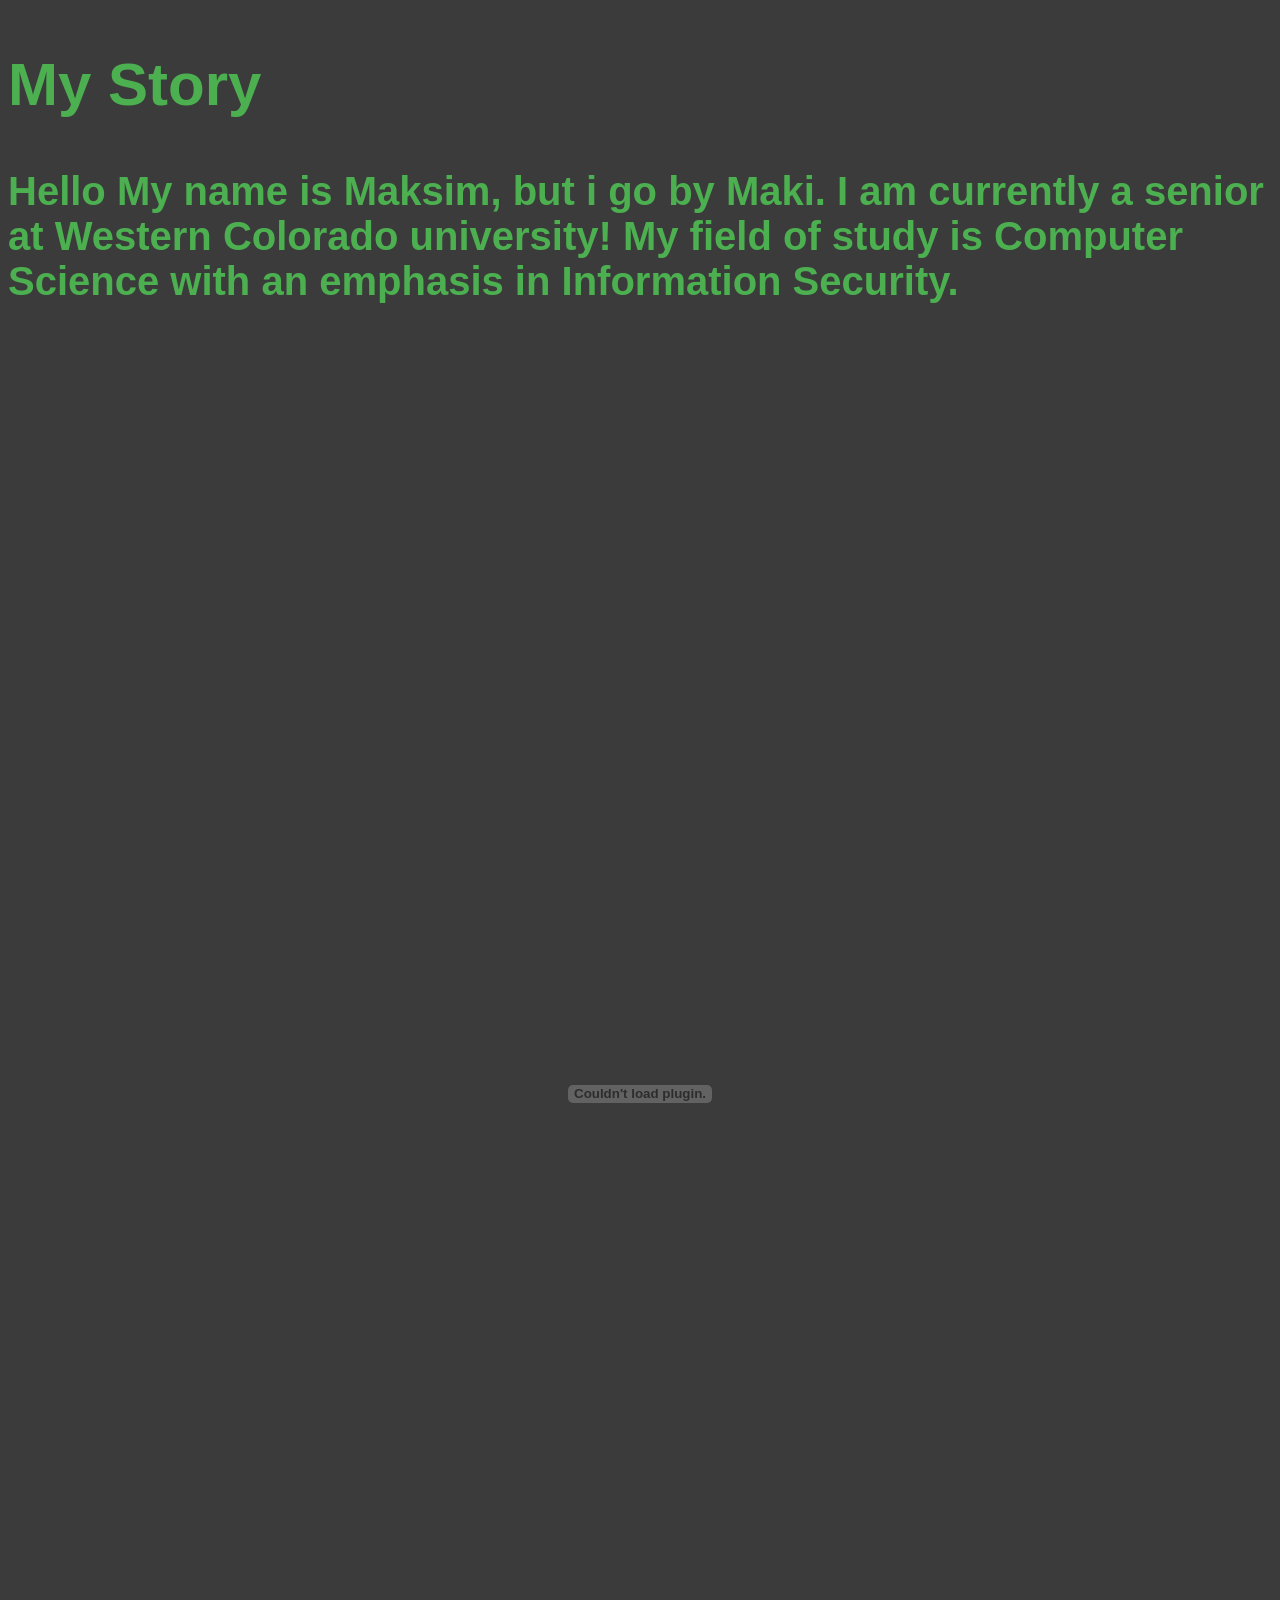
==== aboutme.html @ 0dffb4fb "Update aboutme.html" ====
<!DOCTYPE html>
<html lang="en">
<html>
  <!-- tab title -->
  <head>
    <link rel="icon" type="image/jpeg" class = pics href="images/maki.png">
    <link rel="stylesheet" href="/style.css">
    <meta charset="UTF-8" />
    <meta name="viewport" content= "width=device-width, initial-scale=1.0" />
     
    <title>
      Maki Andrich | About Me
    </title>
  </head>




  <body>
    <div id="navbar"></div>

    <script src="/nav.js"></script>
    <h2>
       My Story
    </h2>
    <p>
     Hello My name is Maksim, but i go by Maki. I am currently a senior at Western Colorado university! My field of study is Computer Science with an emphasis in Information Security.
    </p>


    <div class="resume-viewer">
    <object
        data="/files/resume%209_14_26.pdf"
        type="application/pdf"
        width="40%"
        height="1200px">
    </object>
  </div>
    
  </body>
</html>
---- style.css ----
body {
    background-color: #3B3B3B;
    font-size: 40px;
    font-weight: bold;
    color: #4CAF50;
    font-family: Arial, sans-serif;
}
.indextext{
    font-size: 25px;
}
.nav_bar {
    background-color: #222222;
    display: flex;
    justify-content: center;
    gap: 20px;
    padding: 15px;
}

.nav_bar a {
    display: block;
    padding: 10px 20px;
    border: 2px solid #4CAF50;
    text-decoration: none;
    color: #4CAF50;
    background-color: #222222;
    border-radius: 8px;
}

.nav_bar a:hover {
    background-color: #4CAF50;
    color: #222222;
}

.pics {
     width: 300px;
    height: 300px;
    object-fit: cover;
    border-radius: 50%;
}
.notmepics {
     width: 1000px;
    height: auto;
    display: block;
    margin: 0 auto;
}
.resume-viewer {
    width: 100%;
    margin: 40px auto;
    text-align: center;
}

.resume-viewer object {
    width: 50%;
    height: 1500px;
    display: block;
    margin: 0 auto;
}
/* Mobile / iPhone */
@media (max-width: 600px) {

    body {
        font-size: 20px;
        margin: 0;
        padding: 0 15px;
    }

    .nav_bar {
        display: flex;
        flex-wrap: wrap;
        justify-content: center;
        gap: 8px;
        padding: 10px;
    }

    .nav_bar a {
        font-size: 14px;
        padding: 8px 12px;
    }
    
    h2 {
        font-size: 28px;
    }

    p {
        font-size: 18px;
    }

    .pics {
        width: 180px;
        height: 180px;
    }
    .notmepics {
     width: 180px;
    height: 180px;
    }

    .resume-viewer {
        width: 100%;
    }
    .resume-viewer object {
        width: 100%;
        height: 900px;
    }
  
}
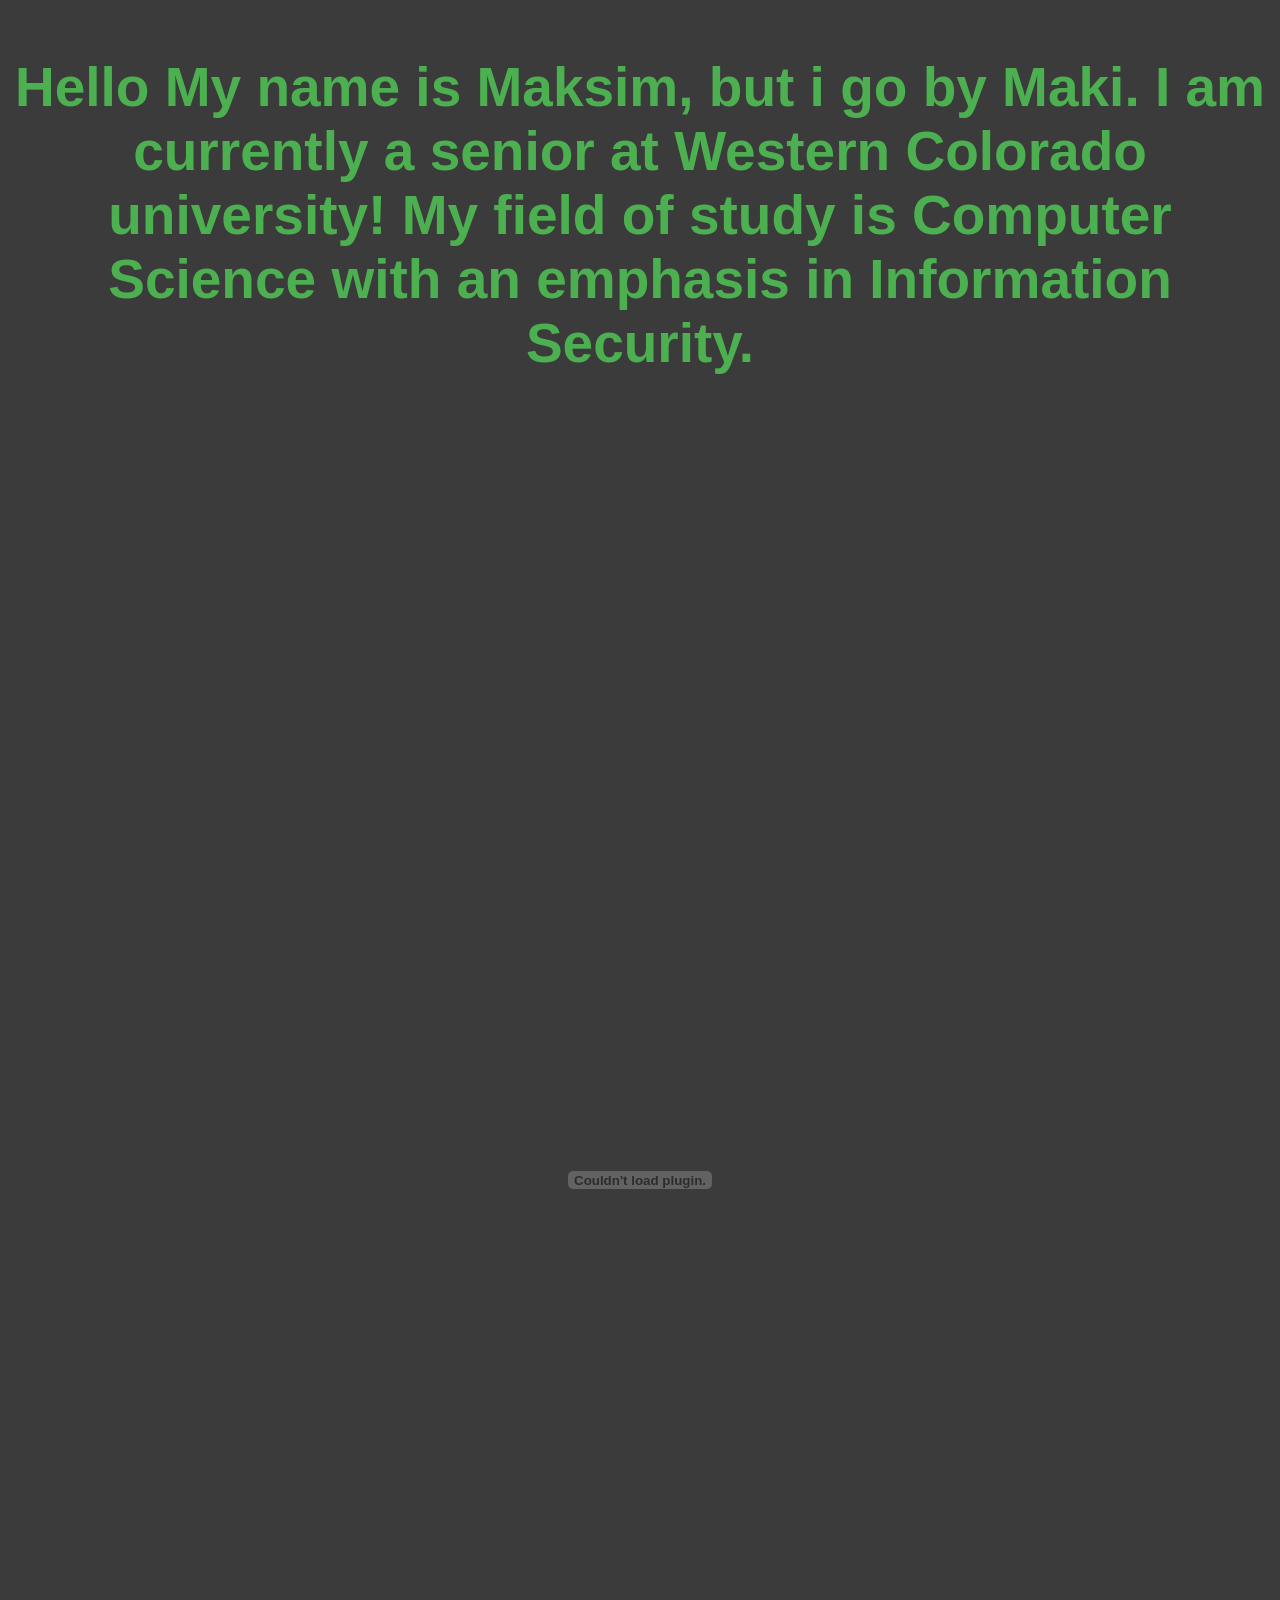
==== commit bf12a192: "Update aboutme.html" ====
--- a/aboutme.html
+++ b/aboutme.html
@@ -3,7 +3,7 @@
 <html>
   <!-- tab title -->
   <head>
-    <link rel="icon" type="image/jpeg" class = pics href="images/maki.png">
+    <link rel="icon" href="/images/maki.png">
     <link rel="stylesheet" href="/style.css">
     <meta charset="UTF-8" />
     <meta name="viewport" content= "width=device-width, initial-scale=1.0" />
@@ -20,9 +20,6 @@
     <div id="navbar"></div>
 
     <script src="/nav.js"></script>
-    <h2>
-       My Story
-    </h2>
     <p>
      Hello My name is Maksim, but i go by Maki. I am currently a senior at Western Colorado university! My field of study is Computer Science with an emphasis in Information Security.
     </p>
--- a/style.css
+++ b/style.css
@@ -5,8 +5,9 @@
     color: #4CAF50;
     font-family: Arial, sans-serif;
 }
-.indextext{
-    font-size: 25px;
+p {
+    font-size: 55px;
+    text-align: center;
 }
 .nav_bar {
     background-color: #222222;
@@ -54,6 +55,13 @@
     height: 1500px;
     display: block;
     margin: 0 auto;
+}
+.mylink {
+    color: #0026FF;
+}
+mark {
+    background-color: #4CAF50;
+    color: #222222;
 }
 /* Mobile / iPhone */
 @media (max-width: 600px) {
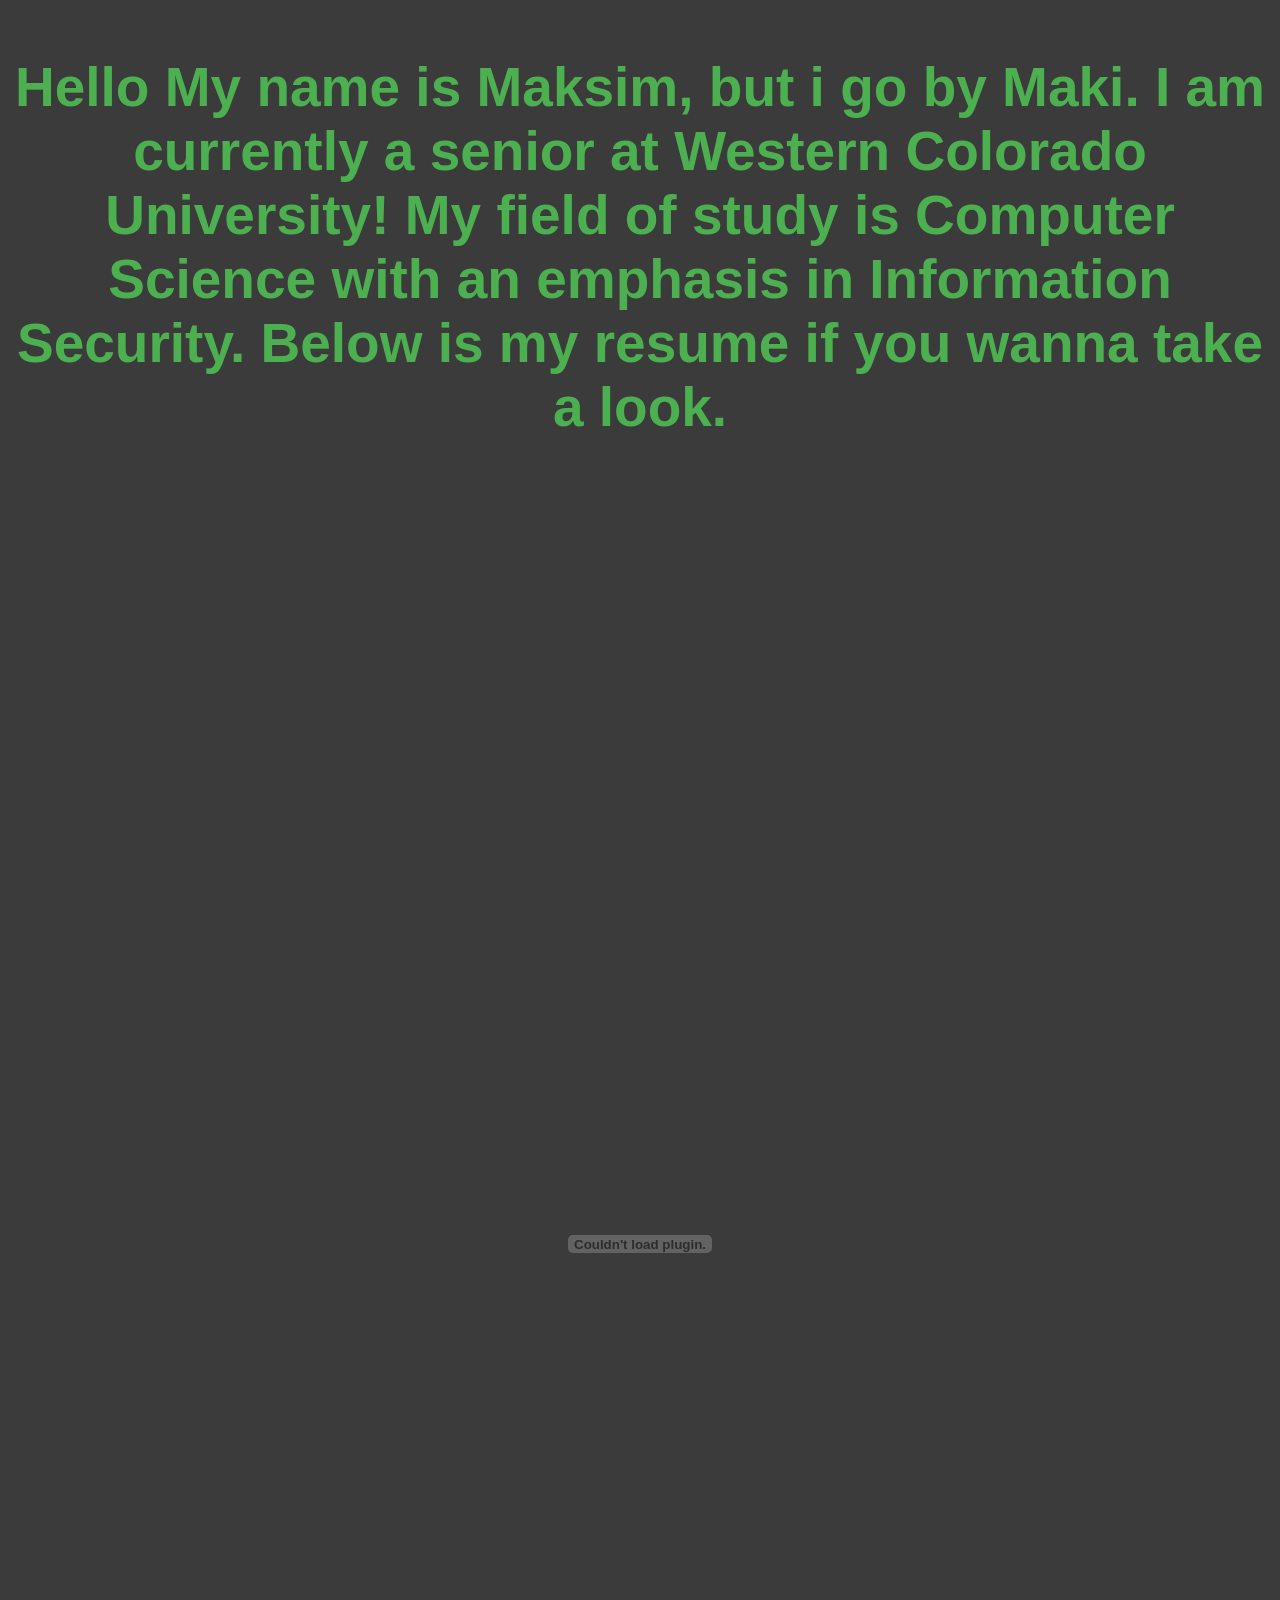
==== commit 0313cd6d: "Improve readability of personal introduction in aboutme.html Split the introduction into multiple li" ====
--- a/aboutme.html
+++ b/aboutme.html
@@ -21,7 +21,10 @@
 
     <script src="/nav.js"></script>
     <p>
-     Hello My name is Maksim, but i go by Maki. I am currently a senior at Western Colorado university! My field of study is Computer Science with an emphasis in Information Security.
+    Hello My name is Maksim, but i go by Maki. I am currently a senior at Western Colorado University!
+    My field of study is Computer Science with an emphasis in Information Security.
+
+    Below is my resume if you wanna take a look.
     </p>
 
 
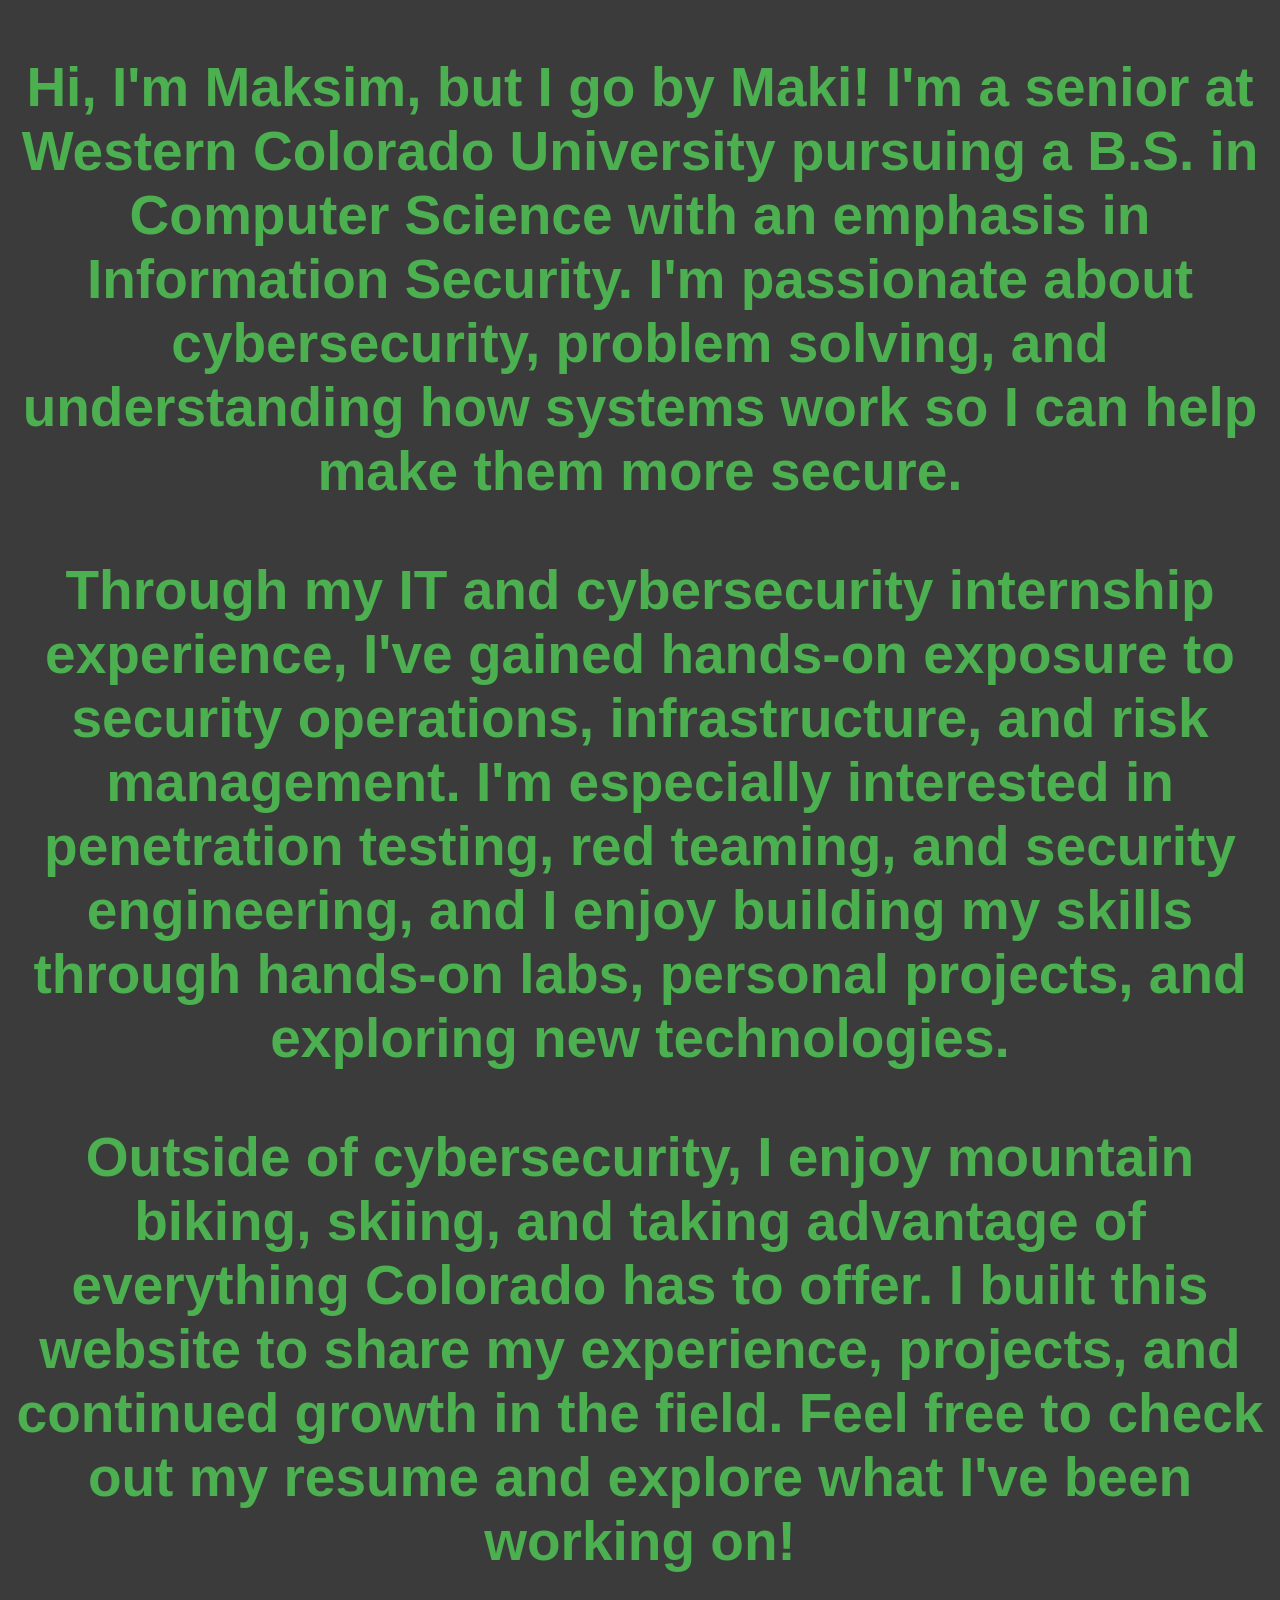
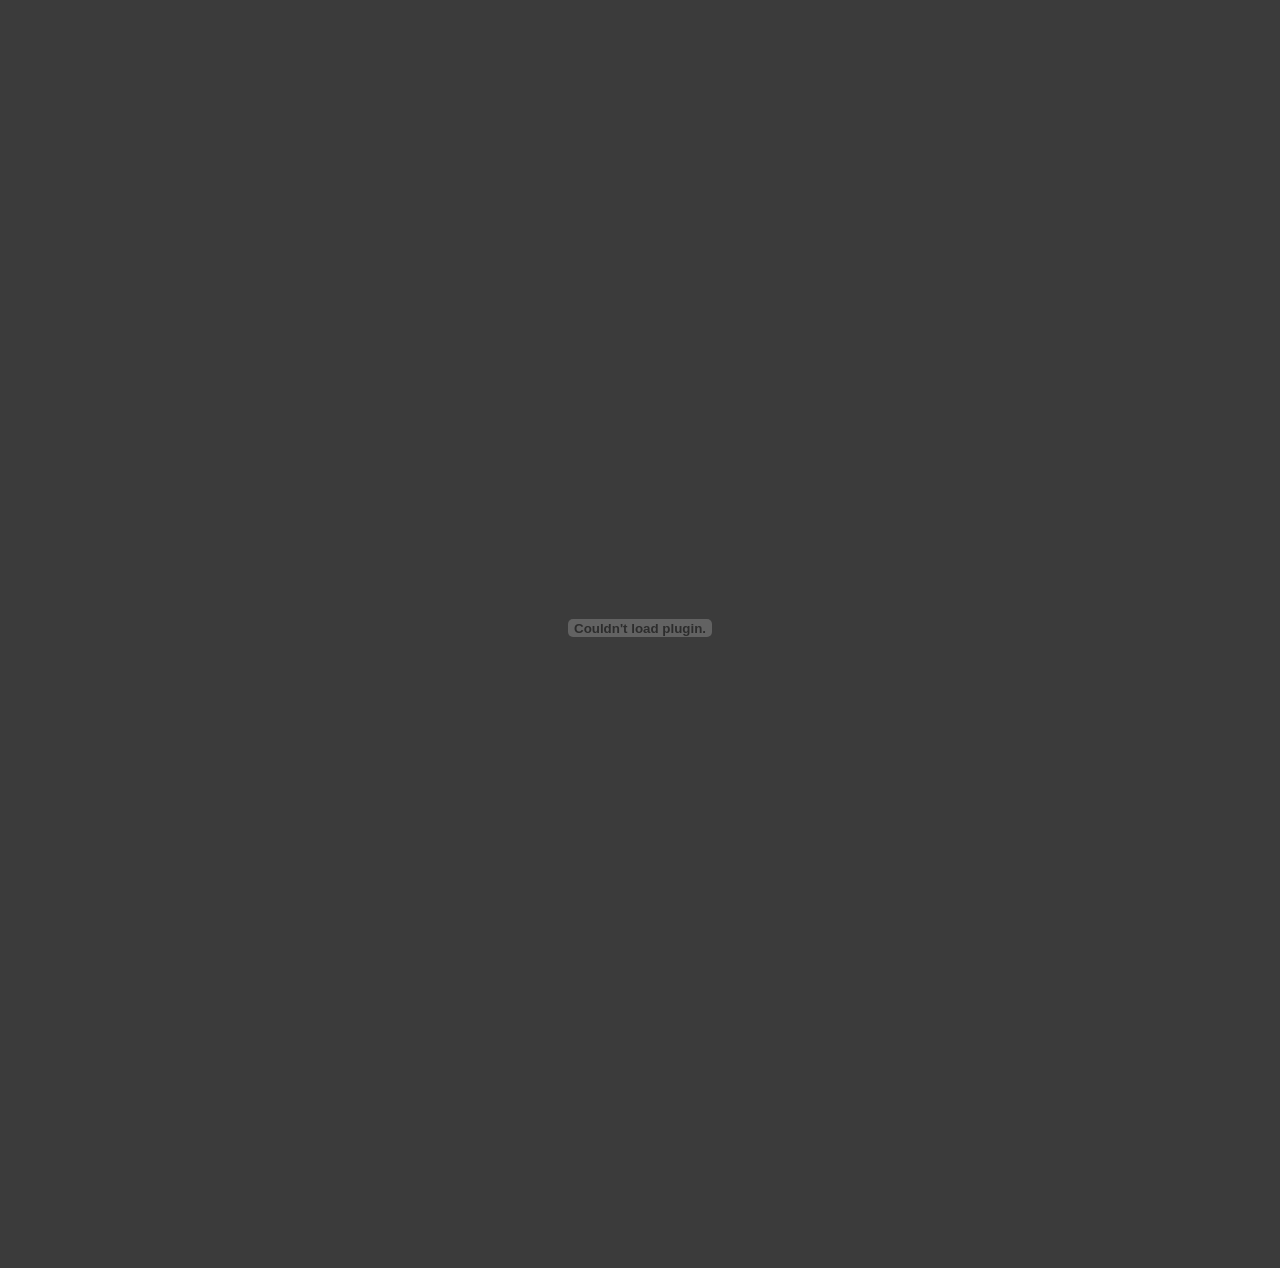
==== commit e514dd98: "Revise about me section with detailed introduction Updated personal introduction and added more deta" ====
--- a/aboutme.html
+++ b/aboutme.html
@@ -21,10 +21,15 @@
 
     <script src="/nav.js"></script>
     <p>
-    Hello My name is Maksim, but i go by Maki. I am currently a senior at Western Colorado University!
-    My field of study is Computer Science with an emphasis in Information Security.
 
-    Below is my resume if you wanna take a look.
+  Hi, I'm Maksim, but I go by Maki! I'm a senior at Western Colorado University pursuing a B.S. in Computer Science with an emphasis in Information Security. I'm passionate about cybersecurity, problem solving, and understanding how systems work so I can help make them more secure.
+  
+    </p>  <p>
+  Through my IT and cybersecurity internship experience, I've gained hands-on exposure to security operations, infrastructure, and risk management. I'm especially interested in penetration testing, red teaming, and security engineering, and I enjoy building my skills through hands-on labs, personal projects, and exploring new technologies.
+  
+    </p><p>
+  Outside of cybersecurity, I enjoy mountain biking, skiing, and taking advantage of everything Colorado has to offer. I built this website to share my experience, projects, and continued growth in the field. Feel free to check out my resume and explore what I've been working on!
+
     </p>
 
 
--- a/style.css
+++ b/style.css
@@ -52,7 +52,7 @@
 
 .resume-viewer object {
     width: 50%;
-    height: 1500px;
+    height: 1200px;
     display: block;
     margin: 0 auto;
 }
@@ -63,6 +63,39 @@
     background-color: #4CAF50;
     color: #222222;
 }
+
+
+
+.gallery-section {
+    max-width: 1200px;
+    margin: 50px auto;
+    padding: 0 20px;
+}
+
+.gallery-section h2 {
+    text-align: center;
+}
+
+.photo-gallery {
+    display: grid;
+    grid-template-columns: repeat(3, minmax(0, 1fr));
+    gap: 15px;
+}
+
+.photo-gallery img {
+    width: 100%;
+    aspect-ratio: 4 / 3;
+    object-fit: cover;
+    display: block;
+    border-radius: 10px;
+    transition: transform 0.2s ease;
+}
+
+.photo-gallery img:hover {
+    transform: scale(1.03);
+}
+
+
 /* Mobile / iPhone */
 @media (max-width: 600px) {
 
@@ -107,7 +140,16 @@
     }
     .resume-viewer object {
         width: 100%;
-        height: 900px;
+        height: 500px;
+    }
+
+        .photo-gallery {
+        grid-template-columns: repeat(2, minmax(0, 1fr));
+        gap: 10px;
+    }
+
+    .gallery-section {
+        padding: 0 10px;
     }
   
 }
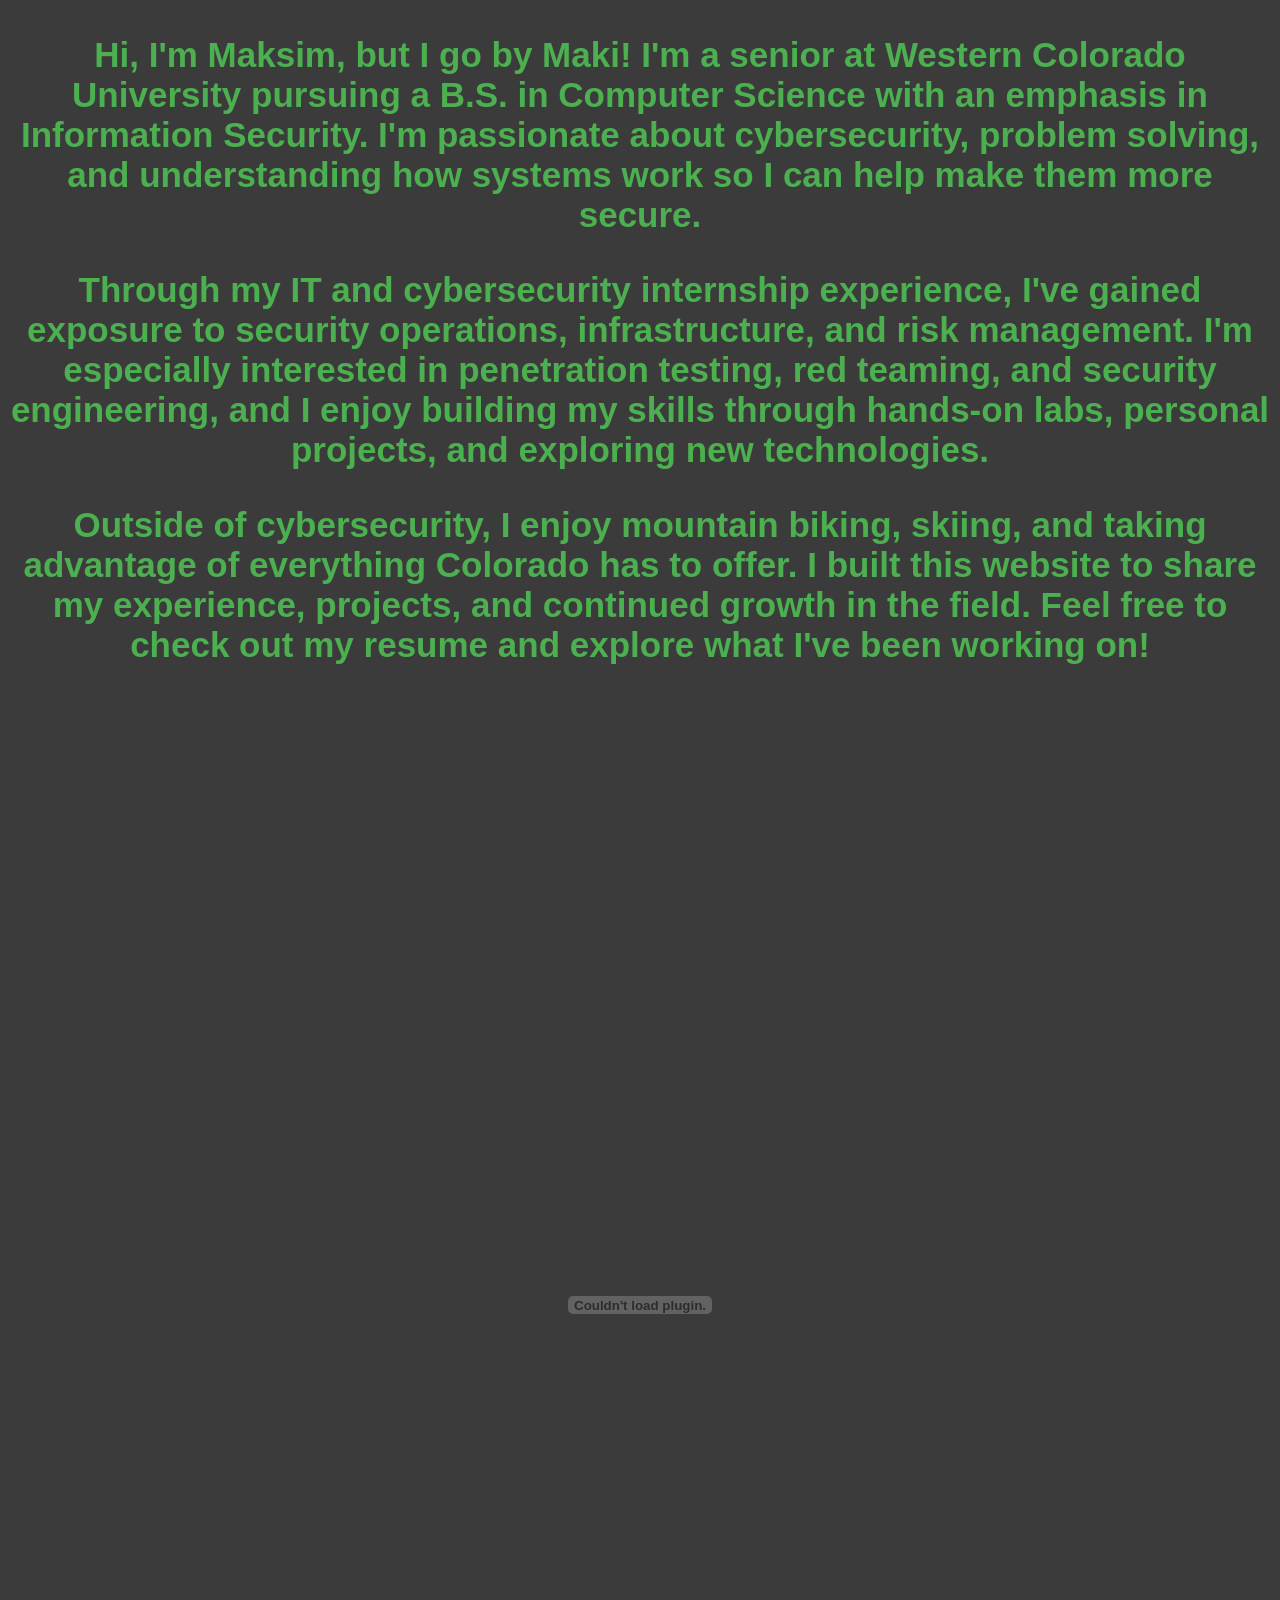
==== commit 086416d9: "Update aboutme.html" ====
--- a/aboutme.html
+++ b/aboutme.html
@@ -20,14 +20,14 @@
     <div id="navbar"></div>
 
     <script src="/nav.js"></script>
-    <p>
+    <p class = "normaltext">
 
   Hi, I'm Maksim, but I go by Maki! I'm a senior at Western Colorado University pursuing a B.S. in Computer Science with an emphasis in Information Security. I'm passionate about cybersecurity, problem solving, and understanding how systems work so I can help make them more secure.
   
-    </p>  <p>
-  Through my IT and cybersecurity internship experience, I've gained hands-on exposure to security operations, infrastructure, and risk management. I'm especially interested in penetration testing, red teaming, and security engineering, and I enjoy building my skills through hands-on labs, personal projects, and exploring new technologies.
+    </p>  <p class = "normaltext">
+  Through my IT and cybersecurity internship experience, I've gained exposure to security operations, infrastructure, and risk management. I'm especially interested in penetration testing, red teaming, and security engineering, and I enjoy building my skills through hands-on labs, personal projects, and exploring new technologies.
   
-    </p><p>
+    </p><p class = "normaltext">
   Outside of cybersecurity, I enjoy mountain biking, skiing, and taking advantage of everything Colorado has to offer. I built this website to share my experience, projects, and continued growth in the field. Feel free to check out my resume and explore what I've been working on!
 
     </p>
--- a/style.css
+++ b/style.css
@@ -8,6 +8,9 @@
 p {
     font-size: 55px;
     text-align: center;
+}
+.normaltext{
+     font-size: 35px;
 }
 .nav_bar {
     background-color: #222222;
@@ -44,6 +47,12 @@
     display: block;
     margin: 0 auto;
 }
+.edpics {
+    width: 500px;
+    height: auto;
+    display: block;
+    margin: 0 auto;
+}
 .resume-viewer {
     width: 100%;
     margin: 40px auto;
@@ -96,6 +105,110 @@
 }
 
 
+
+/* TryHackMe writeup table */
+.thm-section {
+    max-width: 1100px;
+    width: calc(100% - 40px);
+    margin: 40px auto;
+    box-sizing: border-box;
+}
+
+.thm-section h2 {
+    font-size: 32px;
+    text-align: center;
+    margin-bottom: 25px;
+}
+
+.thm-table {
+    width: 100%;
+    border-collapse: collapse;
+    table-layout: fixed;
+    font-size: 16px;
+    font-weight: normal;
+    color: #4CAF50;
+}
+
+.thm-table th,
+.thm-table td {
+    padding: 16px;
+    border: 1px solid #555;
+    text-align: left;
+    overflow-wrap: anywhere;
+}
+
+.thm-table th {
+    background-color: #222;
+    font-weight: bold;
+}
+
+.thm-table td {
+    background-color: #303030;
+}
+
+.thm-table a {
+    color: #4CAF50;
+    text-decoration: underline;
+}
+
+.thm-table a:hover {
+    color: white;
+}
+
+/* iPhone and other small screens */
+@media (max-width: 600px) {
+    .thm-section {
+        width: 100%;
+        margin: 25px auto;
+    }
+
+    .thm-section h2 {
+        font-size: 24px;
+    }
+
+    .thm-table,
+    .thm-table tbody,
+    .thm-table tr,
+    .thm-table td {
+        display: block;
+        width: 100%;
+        box-sizing: border-box;
+    }
+
+    .thm-table thead {
+        display: none;
+    }
+
+    .thm-table tr {
+        margin-bottom: 18px;
+        border: 1px solid #555;
+        border-radius: 8px;
+        overflow: hidden;
+    }
+
+    .thm-table td {
+        display: grid;
+        grid-template-columns: 110px minmax(0, 1fr);
+        gap: 10px;
+        padding: 12px;
+        border: none;
+        border-bottom: 1px solid #555;
+        font-size: 15px;
+    }
+
+    .thm-table td:last-child {
+        border-bottom: none;
+    }
+
+    .thm-table td::before {
+        content: attr(data-label);
+        font-weight: bold;
+        color: white;
+    }
+}
+
+
+
 /* Mobile / iPhone */
 @media (max-width: 600px) {
 
@@ -103,6 +216,9 @@
         font-size: 20px;
         margin: 0;
         padding: 0 15px;
+    }
+    .normaltext{
+     font-size: 15px;
     }
 
     .nav_bar {
@@ -134,6 +250,12 @@
      width: 180px;
     height: 180px;
     }
+    .edpics {
+    width: 180px;
+    height: auto;
+    display: block;
+    margin: 0 auto;
+    }
 
     .resume-viewer {
         width: 100%;
